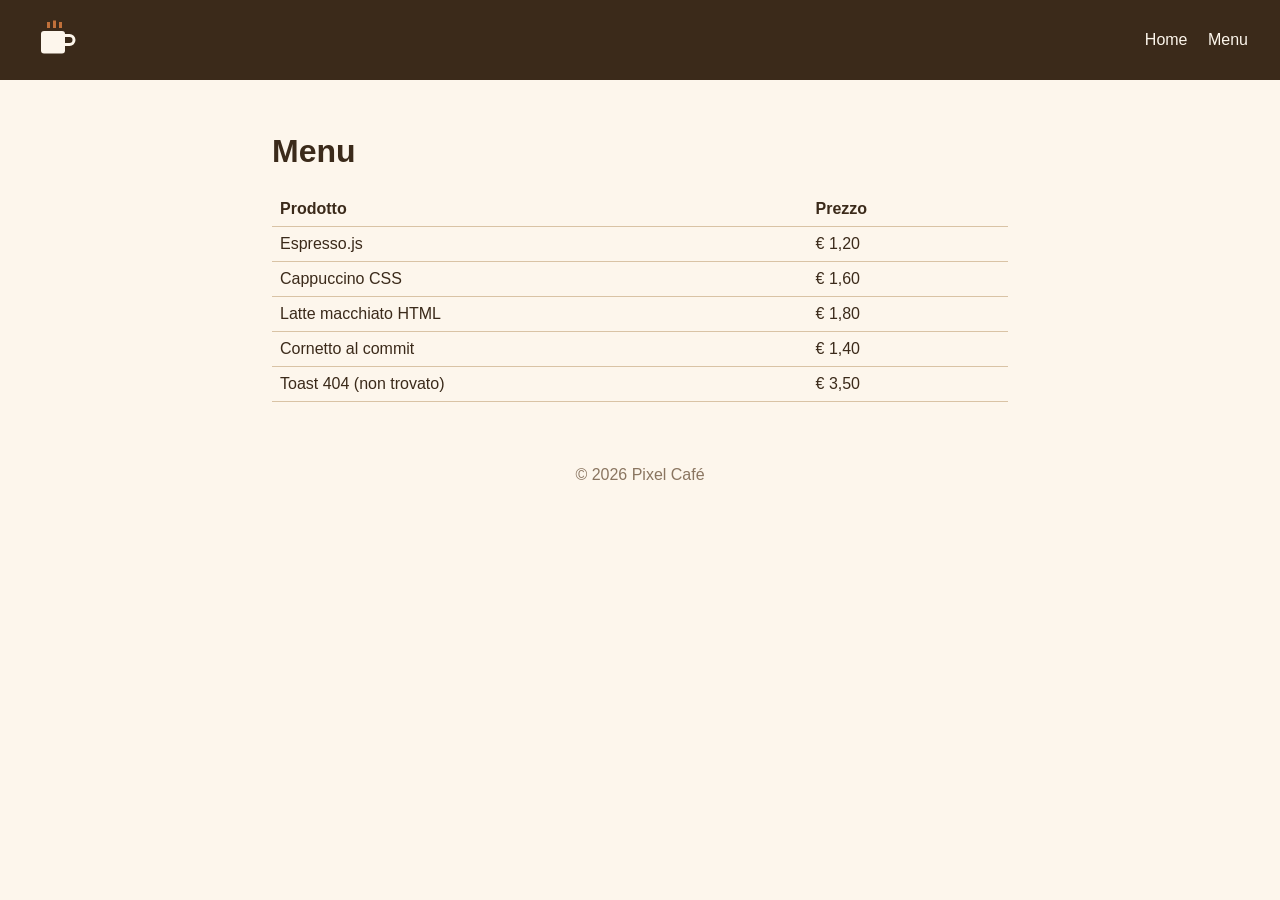
==== menu.html @ d1c0b68a "Primo commit" ====
<!DOCTYPE html>
<html lang="it">
<head>
  <meta charset="UTF-8">
  <meta name="viewport" content="width=device-width, initial-scale=1.0">
  <title>Menu - Pixel Café</title>
  <link rel="stylesheet" href="style.css">
</head>
<body>
  <header class="header">
    <img src="assets/logo.svg" alt="Logo Pixel Café" class="logo">
    <nav>
      <a href="index.html">Home</a>
      <a href="menu.html">Menu</a>
    </nav>
  </header>

  <main>
    <h1>Menu</h1>
    <table class="menu">
      <thead>
        <tr><th>Prodotto</th><th>Prezzo</th></tr>
      </thead>
      <tbody>
        <tr><td>Espresso.js</td><td>€ 1,20</td></tr>
        <tr><td>Cappuccino CSS</td><td>€ 1,60</td></tr>
        <tr><td>Latte macchiato HTML</td><td>€ 1,80</td></tr>
        <tr><td>Cornetto al commit</td><td>€ 1,40</td></tr>
        <tr><td>Toast 404 (non trovato)</td><td>€ 3,50</td></tr>
      </tbody>
    </table>
  </main>

  <footer class="footer">
    <p>© 2026 Pixel Café</p>
  </footer>
</body>
</html>
---- style.css ----
* {
  box-sizing: border-box;
}

body {
  margin: 0;
  font-family: Arial, Helvetica, sans-serif;
  background-color: #fdf6ec;
  color: #3b2a1a;
}

.header {
  display: flex;
  justify-content: space-between;
  align-items: center;
  padding: 16px 32px;
  background-color: #3b2a1a;
}

.logo {
  width: 48px;
}

nav a {
  color: #fdf6ec;
  margin-left: 16px;
  text-decoration: none;
}

main {
  max-width: 800px;
  margin: 0 auto;
  padding: 32px;
}

.hero {
  text-align: center;
}

button {
  padding: 10px 20px;
  border: none;
  border-radius: 6px;
  background-color: #c0703a;
  color: white;
  font-size: 16px;
  cursor: pointer;
}

.quote {
  font-style: italic;
  min-height: 24px;
}

.menu {
  width: 100%;
  border-collapse: collapse;
}

.menu th,
.menu td {
  padding: 8px;
  border-bottom: 1px solid #d9c3a5;
  text-align: left;
}

.footer {
  text-align: center;
  padding: 16px;
  color: #8a7560;
}
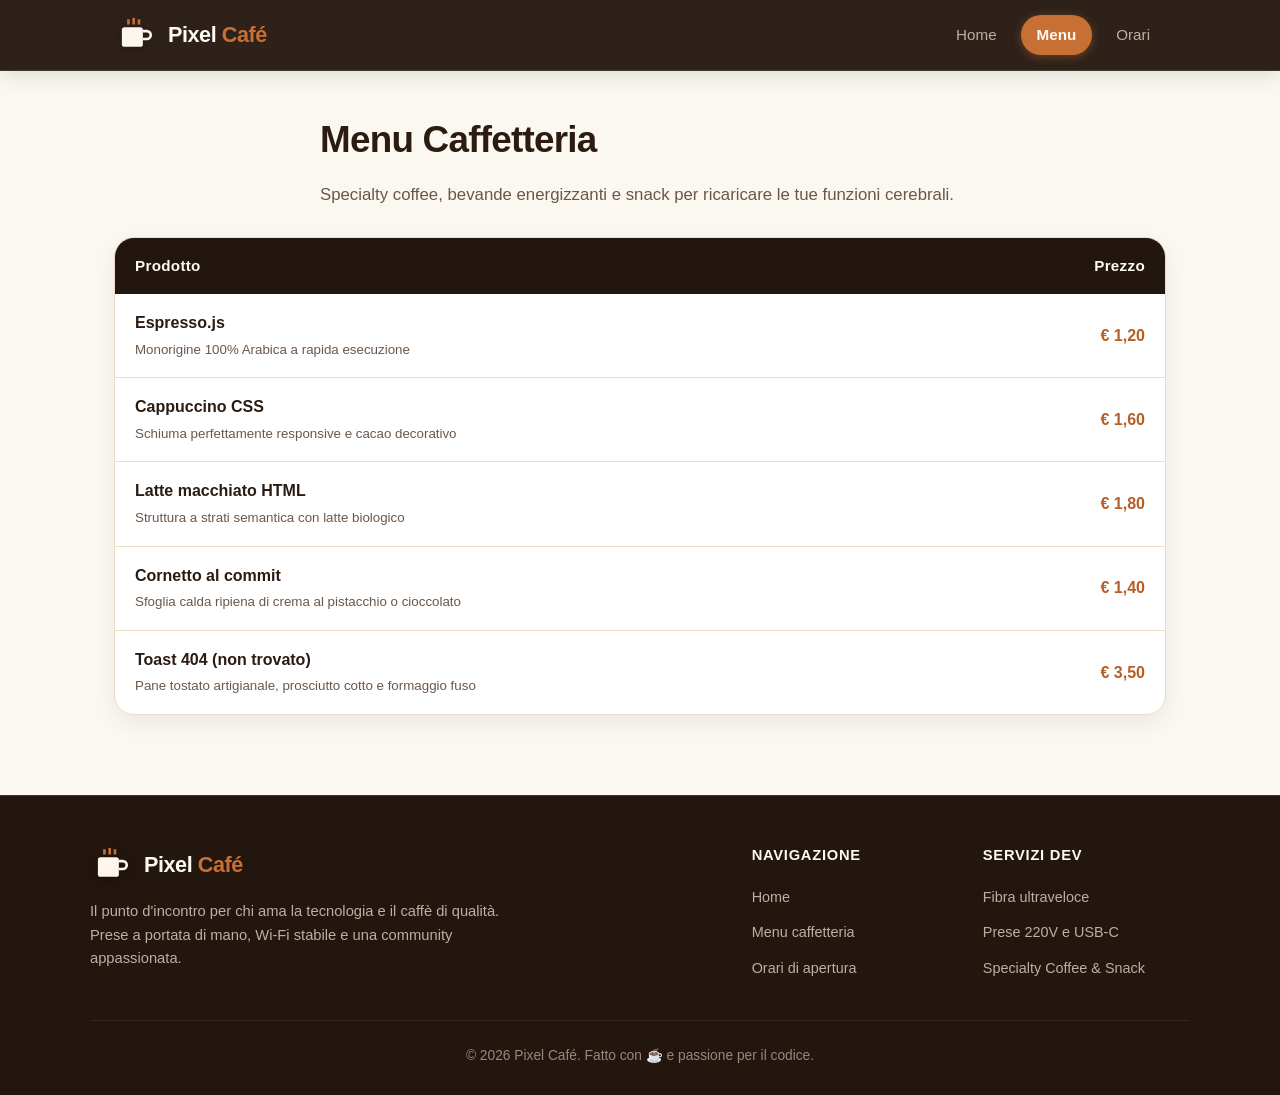
==== commit e7fcdc0a: "Restyling grafico Pixel Cafe" ====
--- a/menu.html
+++ b/menu.html
@@ -4,35 +4,101 @@
   <meta charset="UTF-8">
   <meta name="viewport" content="width=device-width, initial-scale=1.0">
   <title>Menu - Pixel Café</title>
+  <meta name="description" content="Il menu di caffetteria e snack di Pixel Café per programmatori e studenti.">
   <link rel="stylesheet" href="style.css">
 </head>
 <body>
+  <!-- Header Sticky & Professionale -->
   <header class="header">
-    <img src="assets/logo.svg" alt="Logo Pixel Café" class="logo">
-    <nav>
-      <a href="index.html">Home</a>
-      <a href="menu.html">Menu</a>
-    </nav>
+    <div class="header-inner">
+      <a href="index.html" class="brand" aria-label="Pixel Café Homepage">
+        <img src="assets/logo.svg" alt="Logo Pixel Café" class="logo">
+        <span class="brand-text">Pixel <span class="brand-accent">Café</span></span>
+      </a>
+      <nav class="nav" aria-label="Navigazione principale">
+        <a href="index.html" class="nav-link">Home</a>
+        <a href="menu.html" class="nav-link active" aria-current="page">Menu</a>
+        <a href="index.html#orari" class="nav-link">Orari</a>
+      </nav>
+    </div>
   </header>
 
   <main>
-    <h1>Menu</h1>
+    <div class="section-header" style="text-align: left; margin-bottom: 28px;">
+      <h1 class="section-title">Menu Caffetteria</h1>
+      <p class="section-desc">Specialty coffee, bevande energizzanti e snack per ricaricare le tue funzioni cerebrali.</p>
+    </div>
+
     <table class="menu">
       <thead>
-        <tr><th>Prodotto</th><th>Prezzo</th></tr>
+        <tr>
+          <th>Prodotto</th>
+          <th style="text-align: right;">Prezzo</th>
+        </tr>
       </thead>
       <tbody>
-        <tr><td>Espresso.js</td><td>€ 1,20</td></tr>
-        <tr><td>Cappuccino CSS</td><td>€ 1,60</td></tr>
-        <tr><td>Latte macchiato HTML</td><td>€ 1,80</td></tr>
-        <tr><td>Cornetto al commit</td><td>€ 1,40</td></tr>
-        <tr><td>Toast 404 (non trovato)</td><td>€ 3,50</td></tr>
+        <tr>
+          <td><strong>Espresso.js</strong><br><small style="color: var(--text-muted);">Monorigine 100% Arabica a rapida esecuzione</small></td>
+          <td>€ 1,20</td>
+        </tr>
+        <tr>
+          <td><strong>Cappuccino CSS</strong><br><small style="color: var(--text-muted);">Schiuma perfettamente responsive e cacao decorativo</small></td>
+          <td>€ 1,60</td>
+        </tr>
+        <tr>
+          <td><strong>Latte macchiato HTML</strong><br><small style="color: var(--text-muted);">Struttura a strati semantica con latte biologico</small></td>
+          <td>€ 1,80</td>
+        </tr>
+        <tr>
+          <td><strong>Cornetto al commit</strong><br><small style="color: var(--text-muted);">Sfoglia calda ripiena di crema al pistacchio o cioccolato</small></td>
+          <td>€ 1,40</td>
+        </tr>
+        <tr>
+          <td><strong>Toast 404 (non trovato)</strong><br><small style="color: var(--text-muted);">Pane tostato artigianale, prosciutto cotto e formaggio fuso</small></td>
+          <td>€ 3,50</td>
+        </tr>
       </tbody>
     </table>
   </main>
 
+  <!-- Footer -->
   <footer class="footer">
-    <p>© 2026 Pixel Café</p>
+    <div class="footer-inner">
+      <div class="footer-brand">
+        <a href="index.html" class="brand" aria-label="Pixel Café Homepage">
+          <img src="assets/logo.svg" alt="Logo Pixel Café" class="logo">
+          <span class="brand-text">Pixel <span class="brand-accent">Café</span></span>
+        </a>
+        <p class="footer-tagline">
+          Il punto d'incontro per chi ama la tecnologia e il caffè di qualità. Prese a portata di mano, Wi-Fi stabile e una community appassionata.
+        </p>
+      </div>
+
+      <div class="footer-nav">
+        <div class="footer-col">
+          <h3 class="footer-col-title">Navigazione</h3>
+          <ul class="footer-links">
+            <li><a href="index.html">Home</a></li>
+            <li><a href="menu.html">Menu caffetteria</a></li>
+            <li><a href="index.html#orari">Orari di apertura</a></li>
+          </ul>
+        </div>
+        <div class="footer-col">
+          <h3 class="footer-col-title">Servizi Dev</h3>
+          <ul class="footer-links">
+            <li><span class="footer-link-text">Fibra ultraveloce</span></li>
+            <li><span class="footer-link-text">Prese 220V e USB-C</span></li>
+            <li><span class="footer-link-text">Specialty Coffee & Snack</span></li>
+          </ul>
+        </div>
+      </div>
+    </div>
+
+    <div class="footer-bottom">
+      <p>© 2026 Pixel Café. Fatto con ☕ e passione per il codice.</p>
+    </div>
   </footer>
+
+  <script src="script.js"></script>
 </body>
 </html>
--- a/style.css
+++ b/style.css
@@ -1,71 +1,888 @@
+/* ==========================================================================
+   Pixel Café - Design System & Stylesheet
+   Vanilla CSS • Modern, Warm & Programmer-friendly Aesthetic
+   ========================================================================== */
+
+:root {
+  /* Color Palette: Coffee, Cream, Beige, Dark Brown, Caramel */
+  --bg-page: #fbf7f1;
+  --bg-surface: #ffffff;
+  --bg-surface-warm: #f6ede3;
+  --bg-surface-elevated: #ffffff;
+  --bg-dark: #23160e;
+  --bg-dark-surface: #301f14;
+  --bg-dark-header: rgba(35, 22, 14, 0.95);
+
+  --text-main: #2b1b11;
+  --text-muted: #6b5749;
+  --text-light: #fef9f4;
+  --text-light-muted: #c2ada0;
+
+  --accent-caramel: #c87033;
+  --accent-caramel-hover: #b45f26;
+  --accent-caramel-light: #fbeee3;
+  --accent-caramel-ring: rgba(200, 112, 51, 0.25);
+
+  --border-subtle: #ebdcca;
+  --border-light: rgba(255, 255, 255, 0.12);
+  --border-accent: rgba(200, 112, 51, 0.4);
+
+  --success-color: #2e8540;
+  --success-bg: #eaf6ed;
+
+  /* Elevation & Shadows */
+  --shadow-sm: 0 2px 8px rgba(43, 27, 17, 0.04);
+  --shadow-md: 0 8px 24px rgba(43, 27, 17, 0.07);
+  --shadow-lg: 0 16px 36px rgba(43, 27, 17, 0.1);
+  --shadow-glow: 0 0 25px rgba(200, 112, 51, 0.2);
+
+  /* Radii */
+  --radius-sm: 8px;
+  --radius-md: 14px;
+  --radius-lg: 20px;
+  --radius-full: 9999px;
+
+  /* Typography */
+  --font-sans: -apple-system, BlinkMacSystemFont, "Segoe UI", Roboto, "Helvetica Neue", Arial, sans-serif;
+  --font-mono: ui-monospace, SFMono-Regular, "SF Mono", Menlo, Consolas, "Liberation Mono", monospace;
+
+  /* Transitions */
+  --transition-fast: 0.15s ease;
+  --transition-base: 0.25s ease;
+}
+
+/* Base Reset & Typography */
 * {
   box-sizing: border-box;
+  margin: 0;
+  padding: 0;
+}
+
+html {
+  scroll-behavior: smooth;
+  font-size: 16px;
 }
 
 body {
-  margin: 0;
-  font-family: Arial, Helvetica, sans-serif;
-  background-color: #fdf6ec;
-  color: #3b2a1a;
-}
+  font-family: var(--font-sans);
+  background-color: var(--bg-page);
+  color: var(--text-main);
+  line-height: 1.6;
+  min-height: 100vh;
+  display: flex;
+  flex-direction: column;
+  -webkit-font-smoothing: antialiased;
+  -moz-osx-font-smoothing: grayscale;
+}
+
+a {
+  color: inherit;
+  text-decoration: none;
+  transition: color var(--transition-fast);
+}
+
+img {
+  max-width: 100%;
+  display: block;
+}
+
+/* ==========================================================================
+   Header & Navigation (Sticky, Clean & Professional)
+   ========================================================================== */
 
 .header {
+  position: sticky;
+  top: 0;
+  z-index: 1000;
+  background-color: var(--bg-dark-header);
+  backdrop-filter: blur(12px);
+  -webkit-backdrop-filter: blur(12px);
+  border-bottom: 1px solid var(--border-light);
+  box-shadow: 0 4px 20px rgba(0, 0, 0, 0.12);
+  transition: all var(--transition-base);
+}
+
+.header-inner {
+  max-width: 1100px;
+  margin: 0 auto;
+  padding: 14px 24px;
   display: flex;
   justify-content: space-between;
   align-items: center;
-  padding: 16px 32px;
-  background-color: #3b2a1a;
+}
+
+/* Brand Logo + Text */
+.brand {
+  display: flex;
+  align-items: center;
+  gap: 12px;
+  text-decoration: none;
+  user-select: none;
 }
 
 .logo {
-  width: 48px;
-}
-
-nav a {
-  color: #fdf6ec;
-  margin-left: 16px;
-  text-decoration: none;
-}
+  width: 42px;
+  height: 42px;
+  transition: transform var(--transition-base);
+  filter: drop-shadow(0 2px 6px rgba(0, 0, 0, 0.3));
+}
+
+.brand:hover .logo {
+  transform: rotate(-6deg) scale(1.05);
+}
+
+.brand-text {
+  font-size: 1.35rem;
+  font-weight: 700;
+  letter-spacing: -0.02em;
+  color: var(--text-light);
+}
+
+.brand-accent {
+  color: var(--accent-caramel);
+}
+
+/* Navigation Menu */
+.nav {
+  display: flex;
+  align-items: center;
+  gap: 8px;
+}
+
+.nav a,
+.nav-link {
+  color: var(--text-light-muted);
+  font-size: 0.95rem;
+  font-weight: 500;
+  padding: 8px 16px;
+  border-radius: var(--radius-full);
+  transition: all var(--transition-fast);
+  display: inline-flex;
+  align-items: center;
+}
+
+.nav a:hover,
+.nav-link:hover {
+  color: var(--text-light);
+  background-color: rgba(255, 255, 255, 0.08);
+}
+
+.nav a.active,
+.nav-link.active {
+  color: var(--text-light);
+  background-color: var(--accent-caramel);
+  font-weight: 600;
+  box-shadow: 0 2px 10px rgba(200, 112, 51, 0.4);
+}
+
+/* ==========================================================================
+   Main Content Layout
+   ========================================================================== */
 
 main {
-  max-width: 800px;
+  flex: 1;
+  max-width: 1100px;
+  width: 100%;
   margin: 0 auto;
-  padding: 32px;
-}
+  padding: 40px 24px 80px;
+}
+
+/* ==========================================================================
+   Hero Section
+   ========================================================================== */
 
 .hero {
   text-align: center;
-}
-
-button {
-  padding: 10px 20px;
+  padding: 48px 16px 56px;
+  position: relative;
+  display: flex;
+  flex-direction: column;
+  align-items: center;
+}
+
+/* Decorative background ambient glow */
+.hero::before {
+  content: "";
+  position: absolute;
+  top: -20px;
+  left: 50%;
+  transform: translateX(-50%);
+  width: 650px;
+  max-width: 90%;
+  height: 380px;
+  background: radial-gradient(ellipse at center, rgba(200, 112, 51, 0.12) 0%, rgba(251, 247, 241, 0) 70%);
+  z-index: -1;
+  pointer-events: none;
+}
+
+/* Hero Badge */
+.hero-badge {
+  display: inline-flex;
+  align-items: center;
+  gap: 10px;
+  padding: 8px 18px;
+  background-color: var(--accent-caramel-light);
+  border: 1px solid var(--border-subtle);
+  border-radius: var(--radius-full);
+  font-size: 0.88rem;
+  font-weight: 600;
+  color: var(--text-main);
+  margin-bottom: 24px;
+  box-shadow: var(--shadow-sm);
+  max-width: 100%;
+  text-align: left;
+}
+
+.badge-dot {
+  width: 9px;
+  height: 9px;
+  background-color: var(--accent-caramel);
+  border-radius: 50%;
+  box-shadow: 0 0 0 3px rgba(200, 112, 51, 0.25);
+  animation: pulse-dot 2s infinite ease-in-out;
+  flex-shrink: 0;
+}
+
+@keyframes pulse-dot {
+  0%, 100% {
+    transform: scale(1);
+    opacity: 1;
+  }
+  50% {
+    transform: scale(1.2);
+    opacity: 0.75;
+  }
+}
+
+/* Hero Typography */
+.hero-title {
+  font-size: clamp(2.4rem, 5vw, 3.8rem);
+  font-weight: 800;
+  letter-spacing: -0.03em;
+  color: var(--text-main);
+  line-height: 1.15;
+  margin-bottom: 18px;
+}
+
+.hero-subtitle {
+  font-size: clamp(1.05rem, 2vw, 1.25rem);
+  color: var(--text-muted);
+  max-width: 680px;
+  margin: 0 auto 36px;
+  line-height: 1.6;
+}
+
+/* Hero Buttons */
+.hero-actions {
+  display: flex;
+  flex-wrap: wrap;
+  gap: 16px;
+  justify-content: center;
+  margin-bottom: 40px;
+}
+
+.btn {
+  display: inline-flex;
+  align-items: center;
+  justify-content: center;
+  gap: 10px;
+  padding: 13px 26px;
   border: none;
-  border-radius: 6px;
-  background-color: #c0703a;
-  color: white;
-  font-size: 16px;
+  border-radius: var(--radius-md);
+  font-size: 1rem;
+  font-weight: 600;
+  font-family: inherit;
   cursor: pointer;
+  transition: all var(--transition-base);
+  text-decoration: none;
+  line-height: 1.2;
+}
+
+.btn-icon {
+  width: 18px;
+  height: 18px;
+  flex-shrink: 0;
+}
+
+.btn-primary {
+  background-color: var(--accent-caramel);
+  color: #ffffff;
+  box-shadow: 0 4px 16px rgba(200, 112, 51, 0.35);
+}
+
+.btn-primary:hover {
+  background-color: var(--accent-caramel-hover);
+  transform: translateY(-2px);
+  box-shadow: 0 6px 20px rgba(200, 112, 51, 0.45);
+}
+
+.btn-primary:active {
+  transform: translateY(0);
+}
+
+.btn-secondary {
+  background-color: var(--bg-surface);
+  color: var(--text-main);
+  border: 1px solid var(--border-subtle);
+  box-shadow: var(--shadow-sm);
+}
+
+.btn-secondary:hover {
+  background-color: var(--bg-surface-warm);
+  border-color: #dbc6b2;
+  transform: translateY(-2px);
+  box-shadow: var(--shadow-md);
+}
+
+.btn-secondary:active {
+  transform: translateY(0);
+}
+
+/* Interactive Quote Terminal Card */
+.quote-container {
+  width: 100%;
+  max-width: 640px;
+  background-color: var(--bg-surface);
+  border: 1px solid var(--border-subtle);
+  border-radius: var(--radius-lg);
+  box-shadow: var(--shadow-md);
+  overflow: hidden;
+  text-align: left;
+  transition: transform var(--transition-base), box-shadow var(--transition-base);
+}
+
+.quote-container:hover {
+  box-shadow: var(--shadow-lg);
+}
+
+.quote-header {
+  background-color: var(--bg-surface-warm);
+  border-bottom: 1px solid var(--border-subtle);
+  padding: 10px 16px;
+  display: flex;
+  align-items: center;
+  justify-content: space-between;
+}
+
+.window-dots {
+  display: flex;
+  align-items: center;
+  gap: 6px;
+}
+
+.dot {
+  width: 10px;
+  height: 10px;
+  border-radius: 50%;
+  display: inline-block;
+}
+
+.dot-red { background-color: #ef6b6b; }
+.dot-yellow { background-color: #f7b731; }
+.dot-green { background-color: #20bf6b; }
+
+.window-title {
+  font-family: var(--font-mono);
+  font-size: 0.78rem;
+  color: var(--text-muted);
+  font-weight: 600;
+}
+
+.quote-body {
+  padding: 20px 24px;
+  min-height: 84px;
+  display: flex;
+  align-items: center;
 }
 
 .quote {
+  font-family: var(--font-mono);
+  font-size: 0.96rem;
+  color: var(--text-main);
+  line-height: 1.5;
+  margin: 0;
+  transition: opacity 0.2s ease, transform 0.2s ease;
+  position: relative;
+  padding-left: 20px;
+}
+
+.quote::before {
+  content: "$";
+  position: absolute;
+  left: 0;
+  color: var(--accent-caramel);
+  font-weight: bold;
+}
+
+.quote.fade-out {
+  opacity: 0;
+  transform: translateY(-4px);
+}
+
+.quote.fade-in {
+  opacity: 1;
+  transform: translateY(0);
+}
+
+/* ==========================================================================
+   Section: Perché scegliere Pixel Café (Features Grid)
+   ========================================================================== */
+
+.features-section {
+  padding: 48px 0 64px;
+}
+
+.section-header {
+  text-align: center;
+  max-width: 640px;
+  margin: 0 auto 40px;
+}
+
+.section-title {
+  font-size: clamp(1.8rem, 3.5vw, 2.3rem);
+  font-weight: 700;
+  letter-spacing: -0.02em;
+  color: var(--text-main);
+  margin-bottom: 12px;
+}
+
+.section-desc {
+  font-size: 1.05rem;
+  color: var(--text-muted);
+}
+
+.features-grid {
+  display: grid;
+  grid-template-columns: repeat(3, 1fr);
+  gap: 24px;
+}
+
+.feature-card {
+  background-color: var(--bg-surface);
+  border: 1px solid var(--border-subtle);
+  border-radius: var(--radius-lg);
+  padding: 32px 26px;
+  box-shadow: var(--shadow-sm);
+  display: flex;
+  flex-direction: column;
+  transition: transform var(--transition-base), box-shadow var(--transition-base), border-color var(--transition-base);
+}
+
+.feature-card:hover {
+  transform: translateY(-6px);
+  box-shadow: var(--shadow-lg);
+  border-color: #dbc3ab;
+}
+
+.feature-icon-wrapper {
+  width: 54px;
+  height: 54px;
+  border-radius: var(--radius-md);
+  background-color: var(--accent-caramel-light);
+  border: 1px solid rgba(200, 112, 51, 0.15);
+  display: flex;
+  align-items: center;
+  justify-content: center;
+  color: var(--accent-caramel);
+  margin-bottom: 22px;
+  transition: transform var(--transition-base), background-color var(--transition-base);
+}
+
+.feature-card:hover .feature-icon-wrapper {
+  transform: scale(1.08);
+  background-color: var(--accent-caramel);
+  color: #ffffff;
+}
+
+.feature-icon {
+  width: 26px;
+  height: 26px;
+}
+
+.feature-title {
+  font-size: 1.25rem;
+  font-weight: 700;
+  color: var(--text-main);
+  margin-bottom: 12px;
+  letter-spacing: -0.01em;
+}
+
+.feature-text {
+  font-size: 0.95rem;
+  color: var(--text-muted);
+  line-height: 1.6;
+}
+
+/* ==========================================================================
+   Section: Orari (Opening Hours Card)
+   ========================================================================== */
+
+.info {
+  padding: 24px 0 32px;
+  display: flex;
+  justify-content: center;
+}
+
+.hours-card {
+  background-color: var(--bg-surface);
+  border: 1px solid var(--border-subtle);
+  border-radius: var(--radius-lg);
+  box-shadow: var(--shadow-md);
+  padding: 44px 40px;
+  width: 100%;
+  max-width: 720px;
+  position: relative;
+  overflow: hidden;
+}
+
+/* Top accent bar inside card */
+.hours-card::before {
+  content: "";
+  position: absolute;
+  top: 0;
+  left: 0;
+  right: 0;
+  height: 4px;
+  background: linear-gradient(90deg, var(--accent-caramel) 0%, #df9758 100%);
+}
+
+.hours-badge {
+  display: inline-flex;
+  align-items: center;
+  gap: 8px;
+  font-size: 0.82rem;
+  font-weight: 700;
+  text-transform: uppercase;
+  letter-spacing: 0.05em;
+  color: var(--accent-caramel);
+  margin-bottom: 8px;
+}
+
+.hours-badge-icon {
+  width: 16px;
+  height: 16px;
+}
+
+.hours-title {
+  font-size: 1.85rem;
+  font-weight: 700;
+  letter-spacing: -0.02em;
+  color: var(--text-main);
+  margin-bottom: 8px;
+}
+
+.hours-subtitle {
+  font-size: 0.98rem;
+  color: var(--text-muted);
+  margin-bottom: 30px;
+}
+
+/* Schedule List */
+.schedule-list {
+  display: flex;
+  flex-direction: column;
+  gap: 12px;
+  margin-bottom: 28px;
+}
+
+.schedule-item {
+  display: flex;
+  align-items: center;
+  justify-content: space-between;
+  padding: 16px 20px;
+  background-color: var(--bg-surface-warm);
+  border-radius: var(--radius-md);
+  border: 1px solid rgba(235, 220, 202, 0.6);
+  transition: background-color var(--transition-fast), transform var(--transition-fast);
+}
+
+.schedule-item:hover {
+  background-color: #f2e4d5;
+  transform: translateX(3px);
+}
+
+.schedule-day {
+  display: flex;
+  align-items: center;
+  gap: 12px;
+  flex-wrap: wrap;
+}
+
+.day-name {
+  font-size: 1.05rem;
+  font-weight: 600;
+  color: var(--text-main);
+}
+
+.day-tag {
+  font-size: 0.75rem;
+  font-weight: 600;
+  padding: 3px 10px;
+  border-radius: var(--radius-full);
+  background-color: rgba(200, 112, 51, 0.12);
+  color: var(--accent-caramel-hover);
+}
+
+.day-tag--closed {
+  background-color: rgba(107, 87, 73, 0.12);
+  color: var(--text-muted);
+}
+
+.schedule-time {
+  font-size: 1.05rem;
+  font-weight: 700;
+  color: var(--accent-caramel-hover);
+  text-align: right;
+  display: flex;
+  flex-direction: column;
+  align-items: flex-end;
+}
+
+.schedule-item.closed .schedule-time {
+  color: var(--text-muted);
+}
+
+.server-note {
+  font-size: 0.78rem;
+  font-weight: normal;
   font-style: italic;
-  min-height: 24px;
-}
+  color: var(--text-muted);
+  margin-top: 2px;
+}
+
+.hours-footer {
+  padding-top: 20px;
+  border-top: 1px dashed var(--border-subtle);
+  display: flex;
+  align-items: center;
+  justify-content: center;
+}
+
+.status-indicator {
+  display: inline-flex;
+  align-items: center;
+  gap: 8px;
+  font-size: 0.9rem;
+  font-weight: 500;
+  color: var(--text-muted);
+}
+
+.status-pulse {
+  width: 8px;
+  height: 8px;
+  border-radius: 50%;
+  background-color: var(--success-color);
+  box-shadow: 0 0 0 3px rgba(46, 133, 64, 0.2);
+}
+
+/* ==========================================================================
+   Menu Page Table Styles (Backward Compatible & Modernized)
+   ========================================================================== */
 
 .menu {
   width: 100%;
-  border-collapse: collapse;
-}
-
-.menu th,
+  border-collapse: separate;
+  border-spacing: 0;
+  margin-top: 24px;
+  background-color: var(--bg-surface);
+  border: 1px solid var(--border-subtle);
+  border-radius: var(--radius-lg);
+  overflow: hidden;
+  box-shadow: var(--shadow-md);
+}
+
+.menu th {
+  background-color: var(--bg-dark);
+  color: var(--text-light);
+  font-weight: 600;
+  font-size: 0.95rem;
+  padding: 16px 20px;
+  text-align: left;
+  letter-spacing: 0.02em;
+}
+
 .menu td {
-  padding: 8px;
-  border-bottom: 1px solid #d9c3a5;
-  text-align: left;
-}
+  padding: 16px 20px;
+  border-bottom: 1px solid var(--border-subtle);
+  color: var(--text-main);
+  font-size: 1rem;
+}
+
+.menu tbody tr:last-child td {
+  border-bottom: none;
+}
+
+.menu tbody tr {
+  transition: background-color var(--transition-fast);
+}
+
+.menu tbody tr:hover {
+  background-color: var(--bg-surface-warm);
+}
+
+.menu td:last-child {
+  font-weight: 700;
+  color: var(--accent-caramel-hover);
+  text-align: right;
+}
+
+/* ==========================================================================
+   Footer (Clean, Professional & Polished)
+   ========================================================================== */
 
 .footer {
+  margin-top: auto;
+  background-color: var(--bg-dark);
+  color: var(--text-light-muted);
+  border-top: 1px solid var(--border-light);
+  padding: 48px 24px 28px;
+}
+
+.footer-inner {
+  max-width: 1100px;
+  margin: 0 auto;
+  display: grid;
+  grid-template-columns: 1.4fr 1fr;
+  gap: 48px;
+  padding-bottom: 40px;
+  border-bottom: 1px solid rgba(255, 255, 255, 0.08);
+}
+
+.footer-brand {
+  display: flex;
+  flex-direction: column;
+  gap: 14px;
+}
+
+.footer-tagline {
+  font-size: 0.92rem;
+  color: var(--text-light-muted);
+  max-width: 420px;
+  line-height: 1.6;
+}
+
+.footer-nav {
+  display: grid;
+  grid-template-columns: repeat(2, 1fr);
+  gap: 24px;
+}
+
+.footer-col-title {
+  font-size: 0.92rem;
+  font-weight: 700;
+  text-transform: uppercase;
+  letter-spacing: 0.05em;
+  color: var(--text-light);
+  margin-bottom: 16px;
+}
+
+.footer-links {
+  list-style: none;
+  display: flex;
+  flex-direction: column;
+  gap: 10px;
+}
+
+.footer-links a {
+  color: var(--text-light-muted);
+  font-size: 0.9rem;
+  transition: color var(--transition-fast), transform var(--transition-fast);
+  display: inline-block;
+}
+
+.footer-links a:hover {
+  color: var(--text-light);
+  transform: translateX(3px);
+}
+
+.footer-link-text {
+  font-size: 0.9rem;
+  color: var(--text-light-muted);
+}
+
+.footer-bottom {
+  max-width: 1100px;
+  margin: 24px auto 0;
   text-align: center;
-  padding: 16px;
-  color: #8a7560;
-}
+  font-size: 0.86rem;
+  color: #9c8779;
+}
+
+/* ==========================================================================
+   Responsive Breakpoints
+   ========================================================================== */
+
+@media (max-width: 900px) {
+  .features-grid {
+    grid-template-columns: 1fr;
+    max-width: 520px;
+    margin: 0 auto;
+  }
+
+  .footer-inner {
+    grid-template-columns: 1fr;
+    gap: 32px;
+  }
+}
+
+@media (max-width: 640px) {
+  .header-inner {
+    padding: 12px 16px;
+  }
+
+  .logo {
+    width: 36px;
+    height: 36px;
+  }
+
+  .brand-text {
+    font-size: 1.18rem;
+  }
+
+  .nav a,
+  .nav-link {
+    padding: 6px 12px;
+    font-size: 0.88rem;
+  }
+
+  main {
+    padding: 24px 16px 60px;
+  }
+
+  .hero {
+    padding: 32px 8px 40px;
+  }
+
+  .hero-badge {
+    font-size: 0.78rem;
+    padding: 7px 14px;
+  }
+
+  .hero-actions {
+    flex-direction: column;
+    width: 100%;
+  }
+
+  .btn {
+    width: 100%;
+  }
+
+  .hours-card {
+    padding: 28px 20px;
+  }
+
+  .schedule-item {
+    flex-direction: column;
+    align-items: flex-start;
+    gap: 8px;
+  }
+
+  .schedule-time {
+    align-items: flex-start;
+    text-align: left;
+  }
+
+  .footer-nav {
+    grid-template-columns: 1fr;
+  }
+}
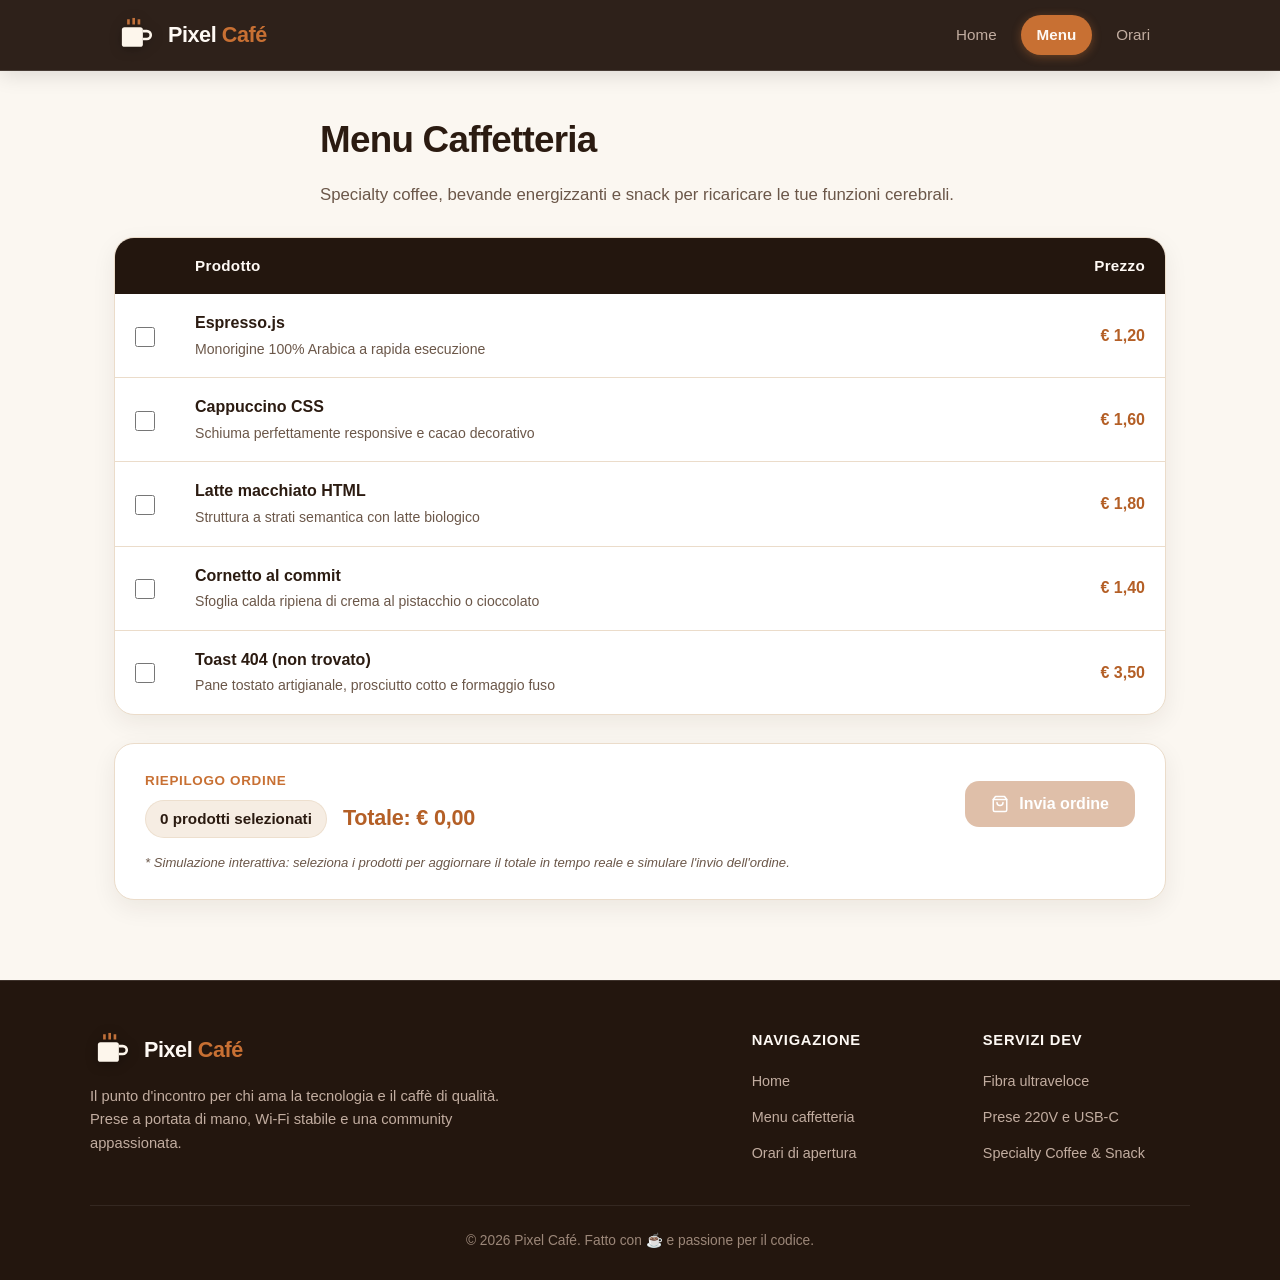
==== commit ba1246ff: "Aggiunto menu interattivo con invio ordine" ====
--- a/menu.html
+++ b/menu.html
@@ -29,37 +29,146 @@
       <p class="section-desc">Specialty coffee, bevande energizzanti e snack per ricaricare le tue funzioni cerebrali.</p>
     </div>
 
-    <table class="menu">
+    <table class="menu" aria-label="Menu della caffetteria con selezione prodotti">
       <thead>
         <tr>
-          <th>Prodotto</th>
-          <th style="text-align: right;">Prezzo</th>
+          <th class="th-select" scope="col"><span class="sr-only">Seleziona</span></th>
+          <th scope="col">Prodotto</th>
+          <th scope="col" style="text-align: right;">Prezzo</th>
         </tr>
       </thead>
       <tbody>
-        <tr>
-          <td><strong>Espresso.js</strong><br><small style="color: var(--text-muted);">Monorigine 100% Arabica a rapida esecuzione</small></td>
-          <td>€ 1,20</td>
-        </tr>
-        <tr>
-          <td><strong>Cappuccino CSS</strong><br><small style="color: var(--text-muted);">Schiuma perfettamente responsive e cacao decorativo</small></td>
-          <td>€ 1,60</td>
-        </tr>
-        <tr>
-          <td><strong>Latte macchiato HTML</strong><br><small style="color: var(--text-muted);">Struttura a strati semantica con latte biologico</small></td>
-          <td>€ 1,80</td>
-        </tr>
-        <tr>
-          <td><strong>Cornetto al commit</strong><br><small style="color: var(--text-muted);">Sfoglia calda ripiena di crema al pistacchio o cioccolato</small></td>
-          <td>€ 1,40</td>
-        </tr>
-        <tr>
-          <td><strong>Toast 404 (non trovato)</strong><br><small style="color: var(--text-muted);">Pane tostato artigianale, prosciutto cotto e formaggio fuso</small></td>
-          <td>€ 3,50</td>
+        <tr class="menu-row">
+          <td class="td-select">
+            <input type="checkbox" class="menu-checkbox" id="item-espresso" data-name="Espresso.js" data-price="1.20" aria-label="Seleziona Espresso.js">
+          </td>
+          <td>
+            <label for="item-espresso" class="menu-item-label">
+              <strong>Espresso.js</strong><br>
+              <small class="menu-item-desc">Monorigine 100% Arabica a rapida esecuzione</small>
+            </label>
+          </td>
+          <td class="menu-item-price">€ 1,20</td>
+        </tr>
+        <tr class="menu-row">
+          <td class="td-select">
+            <input type="checkbox" class="menu-checkbox" id="item-cappuccino" data-name="Cappuccino CSS" data-price="1.60" aria-label="Seleziona Cappuccino CSS">
+          </td>
+          <td>
+            <label for="item-cappuccino" class="menu-item-label">
+              <strong>Cappuccino CSS</strong><br>
+              <small class="menu-item-desc">Schiuma perfettamente responsive e cacao decorativo</small>
+            </label>
+          </td>
+          <td class="menu-item-price">€ 1,60</td>
+        </tr>
+        <tr class="menu-row">
+          <td class="td-select">
+            <input type="checkbox" class="menu-checkbox" id="item-latte" data-name="Latte macchiato HTML" data-price="1.80" aria-label="Seleziona Latte macchiato HTML">
+          </td>
+          <td>
+            <label for="item-latte" class="menu-item-label">
+              <strong>Latte macchiato HTML</strong><br>
+              <small class="menu-item-desc">Struttura a strati semantica con latte biologico</small>
+            </label>
+          </td>
+          <td class="menu-item-price">€ 1,80</td>
+        </tr>
+        <tr class="menu-row">
+          <td class="td-select">
+            <input type="checkbox" class="menu-checkbox" id="item-cornetto" data-name="Cornetto al commit" data-price="1.40" aria-label="Seleziona Cornetto al commit">
+          </td>
+          <td>
+            <label for="item-cornetto" class="menu-item-label">
+              <strong>Cornetto al commit</strong><br>
+              <small class="menu-item-desc">Sfoglia calda ripiena di crema al pistacchio o cioccolato</small>
+            </label>
+          </td>
+          <td class="menu-item-price">€ 1,40</td>
+        </tr>
+        <tr class="menu-row">
+          <td class="td-select">
+            <input type="checkbox" class="menu-checkbox" id="item-toast" data-name="Toast 404 (non trovato)" data-price="3.50" aria-label="Seleziona Toast 404 (non trovato)">
+          </td>
+          <td>
+            <label for="item-toast" class="menu-item-label">
+              <strong>Toast 404 (non trovato)</strong><br>
+              <small class="menu-item-desc">Pane tostato artigianale, prosciutto cotto e formaggio fuso</small>
+            </label>
+          </td>
+          <td class="menu-item-price">€ 3,50</td>
         </tr>
       </tbody>
     </table>
+
+    <!-- Riepilogo Ordine Interattivo -->
+    <section class="order-summary-card" aria-labelledby="summary-heading">
+      <div class="order-summary-content">
+        <div class="order-summary-info">
+          <span class="order-summary-label" id="summary-heading">Riepilogo Ordine</span>
+          <div class="order-summary-stats">
+            <span class="selected-count-badge" id="selected-count-badge">0 prodotti selezionati</span>
+            <span class="order-total-price" id="order-total-price">Totale: € 0,00</span>
+          </div>
+        </div>
+        <div class="order-summary-actions">
+          <button type="button" id="submit-order-btn" class="btn btn-primary" disabled>
+            <svg class="btn-icon" viewBox="0 0 24 24" fill="none" stroke="currentColor" stroke-width="2" stroke-linecap="round" stroke-linejoin="round" aria-hidden="true">
+              <path d="M6 2L3 6v14a2 2 0 0 0 2 2h14a2 2 0 0 0 2-2V6l-3-4z"></path>
+              <line x1="3" y1="6" x2="21" y2="6"></line>
+              <path d="M16 10a4 4 0 0 1-8 0"></path>
+            </svg>
+            Invia ordine
+          </button>
+        </div>
+      </div>
+      <p class="order-disclaimer">* Simulazione interattiva: seleziona i prodotti per aggiornare il totale in tempo reale e simulare l'invio dell'ordine.</p>
+    </section>
   </main>
+
+  <!-- Modal Popup Personalizzato per Conferma Ordine -->
+  <div id="order-modal" class="modal-backdrop" role="dialog" aria-modal="true" aria-labelledby="modal-title" aria-describedby="modal-desc" hidden>
+    <div class="modal-container">
+      <button type="button" class="modal-close-btn" id="modal-close-x" aria-label="Chiudi finestra">
+        <svg viewBox="0 0 24 24" fill="none" stroke="currentColor" stroke-width="2.5" stroke-linecap="round" stroke-linejoin="round" aria-hidden="true">
+          <line x1="18" y1="6" x2="6" y2="18"></line>
+          <line x1="6" y1="6" x2="18" y2="18"></line>
+        </svg>
+      </button>
+
+      <div class="modal-icon-wrapper" aria-hidden="true">
+        <!-- Icona simpatica tazza caffè con vapore e parentesi codice -->
+        <svg class="modal-icon" viewBox="0 0 64 64" fill="none">
+          <rect x="12" y="24" width="34" height="28" rx="6" fill="#c87033"/>
+          <path d="M46 30h6a6 6 0 0 1 0 12h-6" stroke="#c87033" stroke-width="4" stroke-linecap="round"/>
+          <path d="M22 14c0-3 3-4 3-7" stroke="#df8141" stroke-width="3" stroke-linecap="round"/>
+          <path d="M29 12c0-3 3-4 3-7" stroke="#c87033" stroke-width="3" stroke-linecap="round"/>
+          <path d="M36 14c0-3 3-4 3-7" stroke="#df8141" stroke-width="3" stroke-linecap="round"/>
+          <path d="M25 35l-4 3 4 3" stroke="#ffffff" stroke-width="2.5" stroke-linecap="round" stroke-linejoin="round"/>
+          <path d="M33 35l4 3-4 3" stroke="#ffffff" stroke-width="2.5" stroke-linecap="round" stroke-linejoin="round"/>
+          <path d="M8 56h42" stroke="#ebdcca" stroke-width="4" stroke-linecap="round"/>
+        </svg>
+      </div>
+
+      <h2 id="modal-title" class="modal-title">Ordine ricevuto! ☕</h2>
+      
+      <p id="modal-desc" class="modal-message">
+        Il tuo codice è in compilazione… tra poco sarà servito, pronto da divorare! 💻🍪
+      </p>
+
+      <!-- Dettaglio ordine simulato -->
+      <div class="modal-order-details" id="modal-order-summary"></div>
+
+      <div class="modal-simulation-tag">
+        <span class="status-pulse" aria-hidden="true"></span>
+        <span>Simulazione di prova • Nessun pagamento o addebito reale</span>
+      </div>
+
+      <div class="modal-actions">
+        <button type="button" class="btn btn-primary modal-action-btn" id="modal-close-btn">Chiudi</button>
+      </div>
+    </div>
+  </div>
 
   <!-- Footer -->
   <footer class="footer">
--- a/style.css
+++ b/style.css
@@ -676,7 +676,7 @@
 }
 
 /* ==========================================================================
-   Menu Page Table Styles (Backward Compatible & Modernized)
+   Menu Page Table Styles & Interactive Ordering
    ========================================================================== */
 
 .menu {
@@ -701,6 +701,43 @@
   letter-spacing: 0.02em;
 }
 
+.th-select,
+.td-select {
+  width: 52px;
+  text-align: center;
+  padding: 16px 12px 16px 20px;
+  vertical-align: middle;
+}
+
+.menu-checkbox {
+  width: 20px;
+  height: 20px;
+  accent-color: var(--accent-caramel);
+  cursor: pointer;
+  border-radius: 4px;
+  vertical-align: middle;
+  transition: transform var(--transition-fast);
+}
+
+.menu-checkbox:focus-visible {
+  outline: 2px solid var(--accent-caramel);
+  outline-offset: 2px;
+}
+
+.menu-checkbox:hover {
+  transform: scale(1.12);
+}
+
+.menu-item-label {
+  cursor: pointer;
+  display: block;
+}
+
+.menu-item-desc {
+  color: var(--text-muted);
+  font-size: 0.88rem;
+}
+
 .menu td {
   padding: 16px 20px;
   border-bottom: 1px solid var(--border-subtle);
@@ -713,18 +750,282 @@
 }
 
 .menu tbody tr {
-  transition: background-color var(--transition-fast);
+  transition: background-color var(--transition-fast), box-shadow var(--transition-fast);
 }
 
 .menu tbody tr:hover {
   background-color: var(--bg-surface-warm);
+}
+
+/* Evidenziazione riga selezionata */
+.menu tbody tr.selected {
+  background-color: #f7ede0;
+  box-shadow: inset 4px 0 0 var(--accent-caramel);
+}
+
+.menu tbody tr.selected:hover {
+  background-color: #f3e5d3;
 }
 
 .menu td:last-child {
   font-weight: 700;
   color: var(--accent-caramel-hover);
   text-align: right;
-}
+  white-space: nowrap;
+}
+
+/* ==========================================================================
+   Order Summary Card & Controls
+   ========================================================================== */
+
+.order-summary-card {
+  margin-top: 28px;
+  background-color: var(--bg-surface);
+  border: 1px solid var(--border-subtle);
+  border-radius: var(--radius-lg);
+  padding: 26px 30px;
+  box-shadow: var(--shadow-md);
+  transition: box-shadow var(--transition-base);
+}
+
+.order-summary-content {
+  display: flex;
+  align-items: center;
+  justify-content: space-between;
+  gap: 24px;
+  flex-wrap: wrap;
+}
+
+.order-summary-info {
+  display: flex;
+  flex-direction: column;
+  gap: 8px;
+}
+
+.order-summary-label {
+  font-size: 0.84rem;
+  font-weight: 700;
+  text-transform: uppercase;
+  letter-spacing: 0.05em;
+  color: var(--accent-caramel);
+}
+
+.order-summary-stats {
+  display: flex;
+  align-items: center;
+  gap: 16px;
+  flex-wrap: wrap;
+}
+
+.selected-count-badge {
+  font-size: 0.95rem;
+  font-weight: 600;
+  color: var(--text-main);
+  background-color: var(--bg-surface-warm);
+  padding: 6px 14px;
+  border-radius: var(--radius-full);
+  border: 1px solid rgba(235, 220, 202, 0.8);
+}
+
+.order-total-price {
+  font-size: 1.35rem;
+  font-weight: 800;
+  color: var(--accent-caramel-hover);
+  letter-spacing: -0.01em;
+}
+
+.order-summary-actions .btn:disabled {
+  opacity: 0.45;
+  cursor: not-allowed;
+  transform: none !important;
+  box-shadow: none !important;
+  filter: grayscale(20%);
+}
+
+.order-disclaimer {
+  margin-top: 14px;
+  font-size: 0.82rem;
+  color: var(--text-muted);
+  font-style: italic;
+}
+
+/* ==========================================================================
+   Custom Modal Popup (Accessible & Warm Programmer Aesthetic)
+   ========================================================================== */
+
+.modal-backdrop {
+  position: fixed;
+  top: 0;
+  left: 0;
+  width: 100vw;
+  height: 100vh;
+  background-color: rgba(35, 22, 14, 0.65);
+  backdrop-filter: blur(6px);
+  -webkit-backdrop-filter: blur(6px);
+  z-index: 2000;
+  display: flex;
+  align-items: center;
+  justify-content: center;
+  padding: 20px;
+  opacity: 0;
+  visibility: hidden;
+  transition: opacity 0.25s ease, visibility 0.25s ease;
+}
+
+.modal-backdrop.is-open {
+  opacity: 1;
+  visibility: visible;
+}
+
+.modal-container {
+  background-color: var(--bg-surface);
+  border: 1px solid var(--border-subtle);
+  border-radius: var(--radius-lg);
+  box-shadow: 0 20px 48px rgba(35, 22, 14, 0.22);
+  max-width: 500px;
+  width: 100%;
+  padding: 38px 32px 30px;
+  text-align: center;
+  position: relative;
+  transform: scale(0.92) translateY(12px);
+  transition: transform 0.25s cubic-bezier(0.16, 1, 0.3, 1);
+}
+
+.modal-backdrop.is-open .modal-container {
+  transform: scale(1) translateY(0);
+}
+
+.modal-close-btn {
+  position: absolute;
+  top: 16px;
+  right: 16px;
+  background: transparent;
+  border: none;
+  width: 38px;
+  height: 38px;
+  border-radius: 50%;
+  display: flex;
+  align-items: center;
+  justify-content: center;
+  color: var(--text-muted);
+  cursor: pointer;
+  transition: background-color var(--transition-fast), color var(--transition-fast);
+}
+
+.modal-close-btn:hover {
+  background-color: var(--bg-surface-warm);
+  color: var(--text-main);
+}
+
+.modal-close-btn:focus-visible {
+  outline: 2px solid var(--accent-caramel);
+}
+
+.modal-close-btn svg {
+  width: 20px;
+  height: 20px;
+}
+
+.modal-icon-wrapper {
+  margin: 0 auto 18px;
+  width: 76px;
+  height: 76px;
+  background-color: var(--accent-caramel-light);
+  border-radius: 50%;
+  display: flex;
+  align-items: center;
+  justify-content: center;
+  border: 1px solid rgba(200, 112, 51, 0.2);
+}
+
+.modal-icon {
+  width: 50px;
+  height: 50px;
+}
+
+.modal-title {
+  font-size: 1.65rem;
+  font-weight: 700;
+  color: var(--text-main);
+  margin-bottom: 12px;
+  letter-spacing: -0.02em;
+}
+
+.modal-message {
+  font-size: 1.02rem;
+  color: var(--text-muted);
+  line-height: 1.6;
+  margin-bottom: 20px;
+}
+
+.modal-order-details {
+  background-color: var(--bg-surface-warm);
+  border: 1px solid rgba(235, 220, 202, 0.8);
+  border-radius: var(--radius-md);
+  padding: 14px 18px;
+  margin-bottom: 18px;
+  text-align: left;
+  font-size: 0.92rem;
+}
+
+.modal-order-list {
+  list-style: none;
+  margin: 0 0 10px 0;
+  padding: 0;
+  max-height: 120px;
+  overflow-y: auto;
+}
+
+.modal-order-item {
+  display: flex;
+  justify-content: space-between;
+  padding: 4px 0;
+  color: var(--text-main);
+}
+
+.modal-order-total {
+  border-top: 1px dashed var(--border-subtle);
+  padding-top: 8px;
+  display: flex;
+  justify-content: space-between;
+  font-weight: 700;
+  color: var(--accent-caramel-hover);
+}
+
+.modal-simulation-tag {
+  display: inline-flex;
+  align-items: center;
+  gap: 8px;
+  font-size: 0.8rem;
+  color: var(--text-muted);
+  background-color: #f2e7db;
+  padding: 5px 14px;
+  border-radius: var(--radius-full);
+  margin-bottom: 24px;
+}
+
+.modal-actions {
+  display: flex;
+  justify-content: center;
+}
+
+.modal-action-btn {
+  min-width: 140px;
+}
+
+/* Accessibility screen-reader only helper */
+.sr-only {
+  position: absolute;
+  width: 1px;
+  height: 1px;
+  padding: 0;
+  margin: -1px;
+  overflow: hidden;
+  clip: rect(0, 0, 0, 0);
+  white-space: nowrap;
+  border: 0;
+}
+
 
 /* ==========================================================================
    Footer (Clean, Professional & Polished)
@@ -885,4 +1186,22 @@
   .footer-nav {
     grid-template-columns: 1fr;
   }
-}
+
+  .order-summary-content {
+    flex-direction: column;
+    align-items: stretch;
+  }
+
+  .order-summary-actions {
+    width: 100%;
+  }
+
+  .order-summary-actions .btn {
+    width: 100%;
+  }
+
+  .modal-container {
+    padding: 30px 20px 24px;
+  }
+}
+
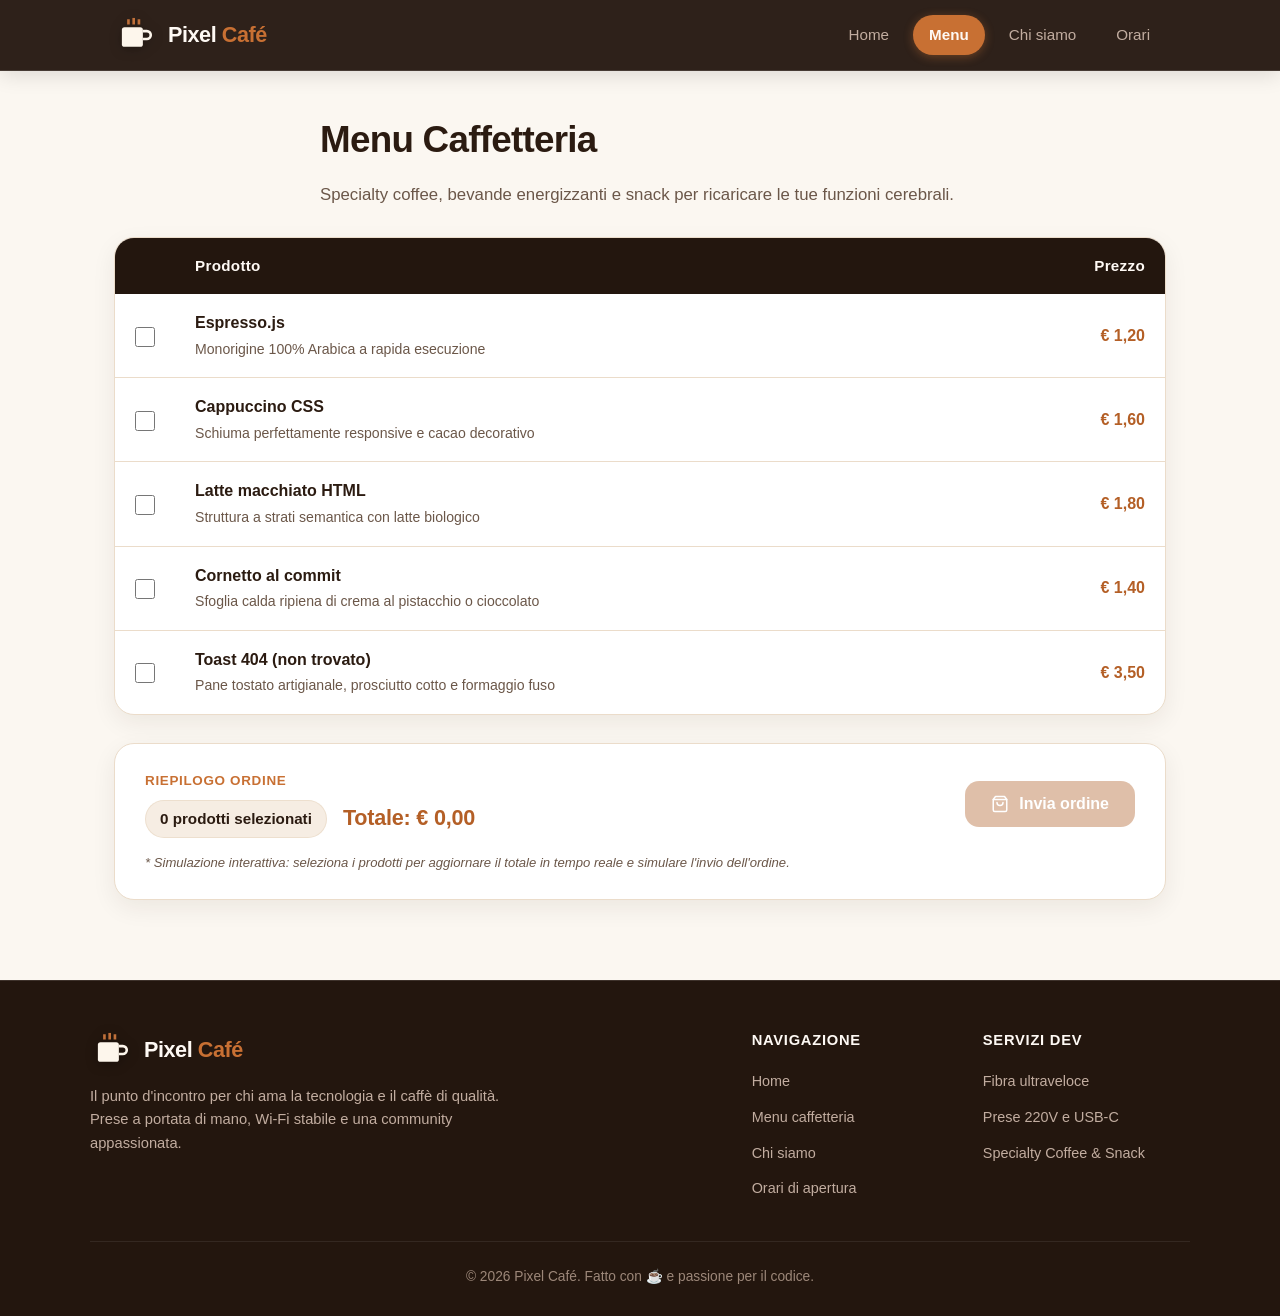
==== commit 671ef178: "Aggiunta pagina Chi siamo" ====
--- a/menu.html
+++ b/menu.html
@@ -18,6 +18,7 @@
       <nav class="nav" aria-label="Navigazione principale">
         <a href="index.html" class="nav-link">Home</a>
         <a href="menu.html" class="nav-link active" aria-current="page">Menu</a>
+        <a href="chi-siamo.html" class="nav-link">Chi siamo</a>
         <a href="index.html#orari" class="nav-link">Orari</a>
       </nav>
     </div>
@@ -189,6 +190,7 @@
           <ul class="footer-links">
             <li><a href="index.html">Home</a></li>
             <li><a href="menu.html">Menu caffetteria</a></li>
+            <li><a href="chi-siamo.html">Chi siamo</a></li>
             <li><a href="index.html#orari">Orari di apertura</a></li>
           </ul>
         </div>
--- a/style.css
+++ b/style.css
@@ -1110,6 +1110,114 @@
 }
 
 /* ==========================================================================
+   Chi Siamo - Story & Final CTA Styles
+   ========================================================================== */
+
+.story-section {
+  padding: 16px 0 48px;
+  max-width: 860px;
+  margin: 0 auto;
+}
+
+.story-card {
+  background-color: var(--bg-surface);
+  border: 1px solid var(--border-subtle);
+  border-radius: var(--radius-lg);
+  padding: 44px 40px;
+  box-shadow: var(--shadow-md);
+  position: relative;
+  overflow: hidden;
+}
+
+.story-card::before {
+  content: "";
+  position: absolute;
+  top: 0;
+  left: 0;
+  right: 0;
+  height: 4px;
+  background: linear-gradient(90deg, var(--accent-caramel) 0%, #df9758 100%);
+}
+
+.story-badge {
+  display: inline-flex;
+  align-items: center;
+  gap: 8px;
+  font-size: 0.82rem;
+  font-weight: 700;
+  text-transform: uppercase;
+  letter-spacing: 0.05em;
+  color: var(--accent-caramel);
+  margin-bottom: 12px;
+}
+
+.story-title {
+  font-size: 2rem;
+  font-weight: 700;
+  color: var(--text-main);
+  letter-spacing: -0.02em;
+  margin-bottom: 20px;
+}
+
+.story-text {
+  font-size: 1.12rem;
+  color: var(--text-muted);
+  line-height: 1.8;
+  margin-bottom: 18px;
+}
+
+.story-text:last-child {
+  margin-bottom: 0;
+}
+
+/* Final CTA Section */
+.cta-section {
+  padding: 24px 0 36px;
+  max-width: 860px;
+  margin: 0 auto;
+}
+
+.cta-card {
+  background: linear-gradient(145deg, var(--bg-dark-surface) 0%, var(--bg-dark) 100%);
+  border: 1px solid var(--border-light);
+  border-radius: var(--radius-lg);
+  padding: 50px 36px;
+  text-align: center;
+  color: var(--text-light);
+  box-shadow: var(--shadow-lg);
+  position: relative;
+  overflow: hidden;
+}
+
+.cta-card::after {
+  content: "";
+  position: absolute;
+  bottom: -60px;
+  right: -60px;
+  width: 220px;
+  height: 220px;
+  background: radial-gradient(circle, rgba(200, 112, 51, 0.22) 0%, transparent 70%);
+  border-radius: 50%;
+  pointer-events: none;
+}
+
+.cta-title {
+  font-size: clamp(1.8rem, 3.5vw, 2.35rem);
+  font-weight: 800;
+  letter-spacing: -0.02em;
+  margin-bottom: 12px;
+  color: var(--text-light);
+}
+
+.cta-desc {
+  font-size: 1.1rem;
+  color: var(--text-light-muted);
+  max-width: 560px;
+  margin: 0 auto 30px;
+  line-height: 1.6;
+}
+
+/* ==========================================================================
    Responsive Breakpoints
    ========================================================================== */
 
@@ -1203,5 +1311,18 @@
   .modal-container {
     padding: 30px 20px 24px;
   }
-}
-
+
+  .story-card {
+    padding: 28px 20px;
+  }
+
+  .story-title {
+    font-size: 1.65rem;
+  }
+
+  .cta-card {
+    padding: 36px 20px;
+  }
+}
+
+
